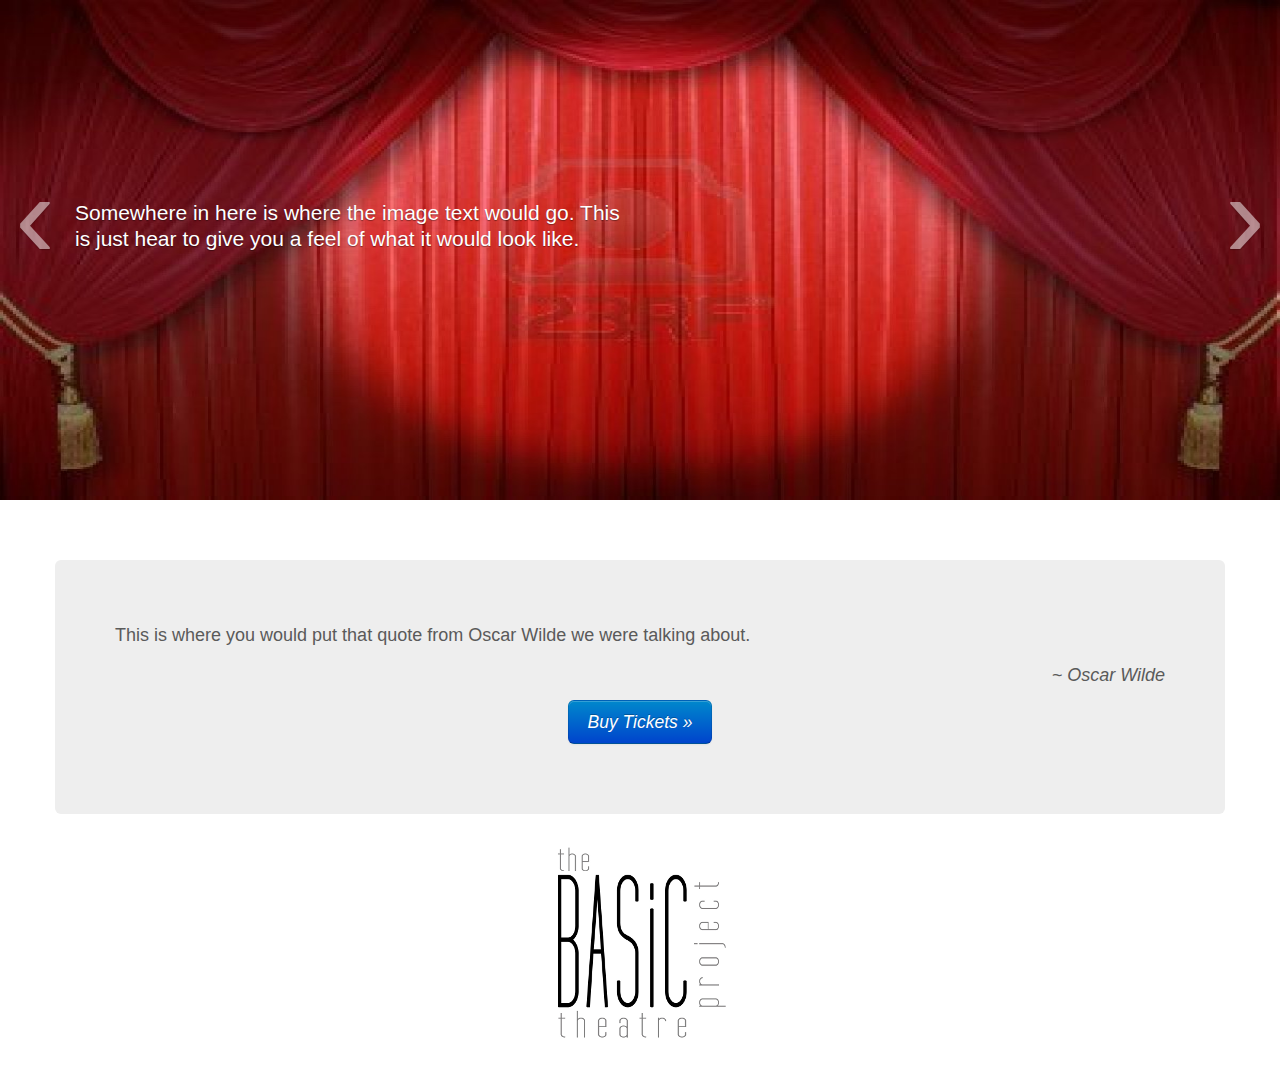
==== grossindecencypromo.html @ 5567c9bd "live promo page added." ====
<!DOCTYPE html>
<html lang="en">
  <head>
    <meta charset="utf-8">
    <title>Carousel Template &middot; Bootstrap</title>
    <meta name="viewport" content="width=device-width, initial-scale=1.0">
    <meta name="description" content="">
    <meta name="author" content="">

    <!-- Le styles -->
    <link href="css/bootstrap.css" rel="stylesheet">
    <link href="css/bootstrap-responsive.css" rel="stylesheet">
    <style>

    /* GLOBAL STYLES
    -------------------------------------------------- */
    /* Padding below the footer and lighter body text */

    body {
      padding-bottom: 40px;
      color: #5a5a5a;
    }



    /* CUSTOMIZE THE NAVBAR
    -------------------------------------------------- */

    /* Special class on .container surrounding .navbar, used for positioning it into place. */
    .navbar-wrapper {
      position: absolute;
      top: 0;
      left: 0;
      right: 0;
      z-index: 10;
      margin-top: 20px;
      margin-bottom: -90px; /* Negative margin to pull up carousel. 90px is roughly margins and height of navbar. */
    }
    .navbar-wrapper .navbar {

    }

    /* Remove border and change up box shadow for more contrast */
    .navbar .navbar-inner {
      border: 0;
      -webkit-box-shadow: 0 2px 10px rgba(0,0,0,.25);
         -moz-box-shadow: 0 2px 10px rgba(0,0,0,.25);
              box-shadow: 0 2px 10px rgba(0,0,0,.25);
    }

    /* Downsize the brand/project name a bit */
    .navbar .brand {
      padding: 14px 20px 16px; /* Increase vertical padding to match navbar links */
      font-size: 16px;
      font-weight: bold;
      text-shadow: 0 -1px 0 rgba(0,0,0,.5);
    }

    /* Navbar links: increase padding for taller navbar */
    .navbar .nav > li > a {
      padding: 15px 20px;
    }

    /* Offset the responsive button for proper vertical alignment */
    .navbar .btn-navbar {
      margin-top: 10px;
    }



    /* CUSTOMIZE THE CAROUSEL
    -------------------------------------------------- */

    /* Carousel base class */
    .carousel {
      margin-bottom: 60px;
    }

    .carousel .container {
      position: relative;
      z-index: 9;
    }

    .carousel-control {
      height: 80px;
      margin-top: 0;
      font-size: 120px;
      text-shadow: 0 1px 1px rgba(0,0,0,.4);
      background-color: transparent;
      border: 0;
      z-index: 10;
    }

    .carousel .item {
      height: 500px;
    }
    .carousel img {
      position: absolute;
      top: 0;
      left: 0;
      min-width: 100%;
      height: 500px;
    }

    .carousel-caption {
      background-color: transparent;
      position: static;
      max-width: 550px;
      padding: 0 20px;
      margin-top: 200px;
    }
    .carousel-caption h1,
    .carousel-caption .lead {
      margin: 0;
      line-height: 1.25;
      color: #fff;
      text-shadow: 0 1px 1px rgba(0,0,0,.4);
    }
    .carousel-caption .btn {
      margin-top: 10px;
    }



    /* MARKETING CONTENT
    -------------------------------------------------- */

    /* Center align the text within the three columns below the carousel */
    .marketing .span4 {
      text-align: center;
    }
    .marketing h2 {
      font-weight: normal;
    }
    .marketing .span4 p {
      margin-left: 10px;
      margin-right: 10px;
    }


    /* Featurettes
    ------------------------- */

    .featurette-divider {
      margin: 80px 0; /* Space out the Bootstrap <hr> more */
    }
    .featurette {
      padding-top: 120px; /* Vertically center images part 1: add padding above and below text. */
      overflow: hidden; /* Vertically center images part 2: clear their floats. */
    }
    .featurette-image {
      margin-top: -120px; /* Vertically center images part 3: negative margin up the image the same amount of the padding to center it. */
    }

    /* Give some space on the sides of the floated elements so text doesn't run right into it. */
    .featurette-image.pull-left {
      margin-right: 40px;
    }
    .featurette-image.pull-right {
      margin-left: 40px;
    }

    /* Thin out the marketing headings */
    .featurette-heading {
      font-size: 50px;
      font-weight: 300;
      line-height: 1;
      letter-spacing: -1px;
    }



    /* RESPONSIVE CSS
    -------------------------------------------------- */

    @media (max-width: 979px) {

      .container.navbar-wrapper {
        margin-bottom: 0;
        width: auto;
      }
      .navbar-inner {
        border-radius: 0;
        margin: -20px 0;
      }

      .carousel .item {
        height: 500px;
      }
      .carousel img {
        width: auto;
        height: 500px;
      }

      .featurette {
        height: auto;
        padding: 0;
      }
      .featurette-image.pull-left,
      .featurette-image.pull-right {
        display: block;
        float: none;
        max-width: 40%;
        margin: 0 auto 20px;
      }
    }


    @media (max-width: 767px) {

      .navbar-inner {
        margin: -20px;
      }

      .carousel {
        margin-left: -20px;
        margin-right: -20px;
      }
      .carousel .container {

      }
      .carousel .item {
        height: 300px;
      }
      .carousel img {
        height: 300px;
      }
      .carousel-caption {
        width: 65%;
        padding: 0 70px;
        margin-top: 100px;
      }
      .carousel-caption h1 {
        font-size: 30px;
      }
      .carousel-caption .lead,
      .carousel-caption .btn {
        font-size: 18px;
      }

      .marketing .span4 + .span4 {
        margin-top: 40px;
      }

      .featurette-heading {
        font-size: 30px;
      }
      .featurette .lead {
        font-size: 18px;
        line-height: 1.5;
      }

      .logo { 

      	padding-top: 50px;
      }

    }
    </style>

    <!-- HTML5 shim, for IE6-8 support of HTML5 elements -->
    <!--[if lt IE 9]>
      <script src="../assets/js/html5shiv.js"></script>
    <![endif]-->

    <!-- Fav and touch icons -->
    <link rel="apple-touch-icon-precomposed" sizes="144x144" href="../assets/ico/apple-touch-icon-144-precomposed.png">
    <link rel="apple-touch-icon-precomposed" sizes="114x114" href="../assets/ico/apple-touch-icon-114-precomposed.png">
      <link rel="apple-touch-icon-precomposed" sizes="72x72" href="../assets/ico/apple-touch-icon-72-precomposed.png">
                    <link rel="apple-touch-icon-precomposed" href="../assets/ico/apple-touch-icon-57-precomposed.png">
                                   <link rel="shortcut icon" href="../assets/ico/favicon.png">
  </head>

  <body>







    <!-- Carousel
    ================================================== -->
    <div id="myCarousel" class="carousel slide">
      <div class="carousel-inner">
        <div class="item active">
          <img src="img/theater1.jpg" alt="">
          <div class="container">
            <div class="carousel-caption">
              <p class="lead">Somewhere in here is where the image text would go. This is just hear to give you a feel of what it would look like.</p>

            </div>
          </div>
        </div>
        <div class="item">
          <img src="stock2.jpg" alt="">
          <div class="img/theater2">
            <div class="carousel-caption">
              <h1>Another example headline.</h1>
              <p class="lead">Cras justo odio, dapibus ac facilisis in, egestas eget quam. Donec id elit non mi porta gravida at eget metus. Nullam id dolor id nibh ultricies vehicula ut id elit.</p>

            </div>
          </div>
        </div>
        <div class="item">
          <img src="stock3.jpg" alt="">
          <div class="img/theater3">
            <div class="carousel-caption">
              <h1>One more for good measure.</h1>
              <p class="lead">Cras justo odio, dapibus ac facilisis in, egestas eget quam. Donec id elit non mi porta gravida at eget metus. Nullam id dolor id nibh ultricies vehicula ut id elit.</p>
            </div>
          </div>
        </div>
      </div>
      <a class="left carousel-control" href="#myCarousel" data-slide="prev">&lsaquo;</a>
      <a class="right carousel-control" href="#myCarousel" data-slide="next">&rsaquo;</a>
    </div><!-- /.carousel -->

    <div class="container">


      <div class="hero-unit">
        <p>This is where you would put that quote from Oscar Wilde we were talking about.</p>
        <p align="right"><i>~ Oscar Wilde</p>
        <p align="center"><a href="#" class="btn btn-primary btn-large">Buy Tickets &raquo;</a></p>
      </div>

    </div>

    <div class="logo" align="center">
   		 <img src="img/basic_logo.png">
	</div>


 


    <!-- Le javascript
    ================================================== -->
    <!-- Placed at the end of the document so the pages load faster -->
    <script src="js/jquery.js"></script>
    <script src="js/bootstrap-transition.js"></script>
    <script src="js/bootstrap-alert.js"></script>
    <script src="js/bootstrap-modal.js"></script>
    <script src="js/bootstrap-dropdown.js"></script>
    <script src="js/bootstrap-scrollspy.js"></script>
    <script src="js/bootstrap-tab.js"></script>
    <script src="js/bootstrap-tooltip.js"></script>
    <script src="js/bootstrap-popover.js"></script>
    <script src="js/bootstrap-button.js"></script>
    <script src="js/bootstrap-collapse.js"></script>
    <script src="js/bootstrap-carousel.js"></script>
    <script src="js/bootstrap-typeahead.js"></script>
    <script>
      !function ($) {
        $(function(){
          // carousel demo
          $('#myCarousel').carousel()
        })
      }(window.jQuery)
    </script>
    <script src="js/holder/holder.js"></script>
  </body>
</html>
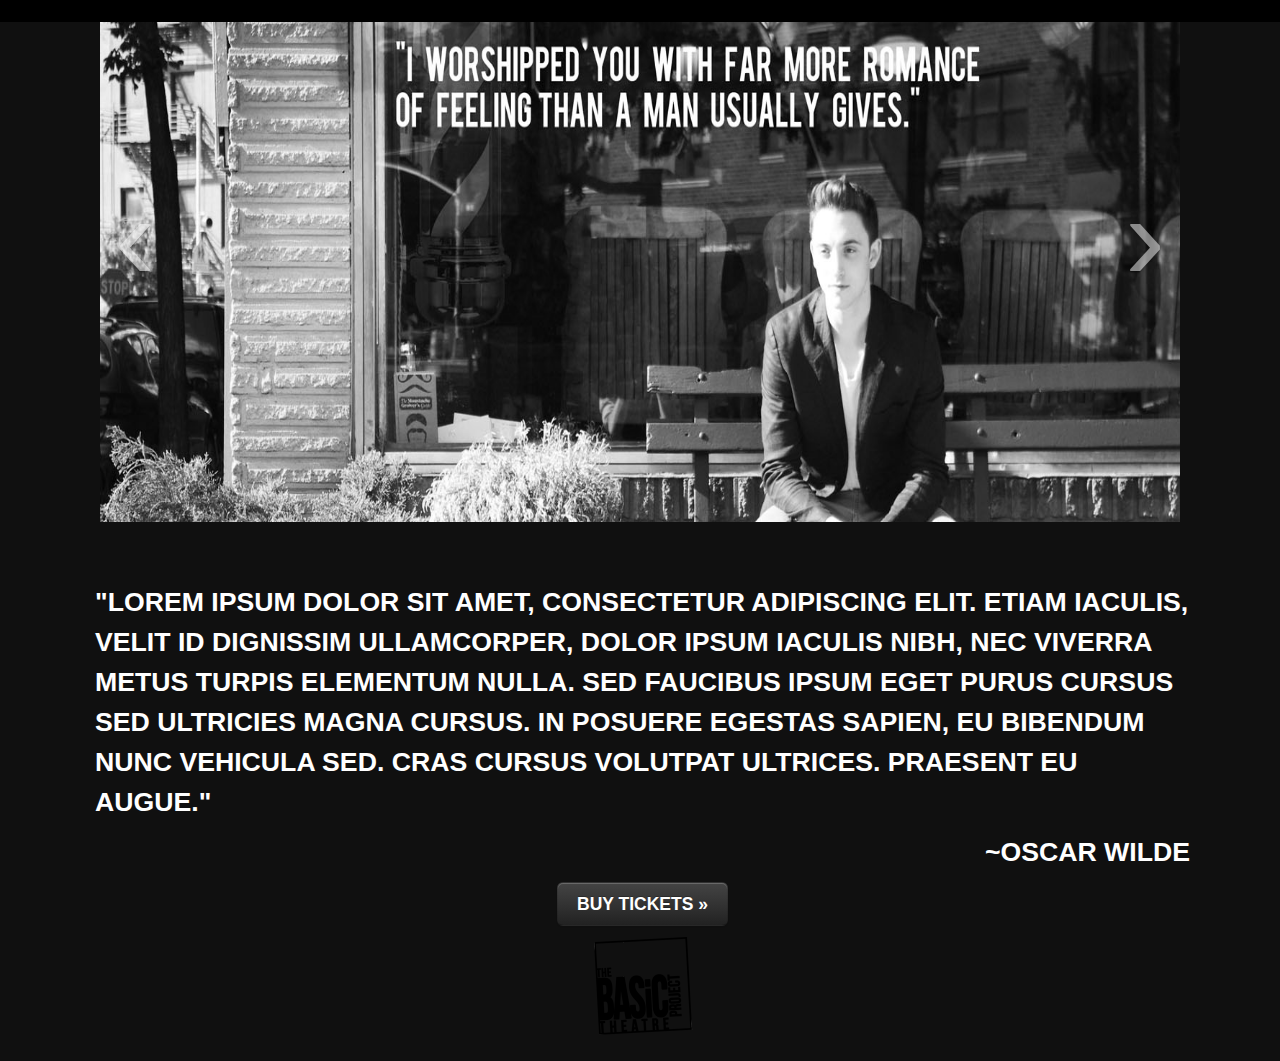
==== commit 41e7255b: "added promo" ====
--- a/grossindecencypromo.html
+++ b/grossindecencypromo.html
@@ -2,14 +2,19 @@
 <html lang="en">
   <head>
     <meta charset="utf-8">
-    <title>Carousel Template &middot; Bootstrap</title>
-    <meta name="viewport" content="width=device-width, initial-scale=1.0">
-    <meta name="description" content="">
-    <meta name="author" content="">
+    <title>GROSS INDECENCY</title>
+  <META name="keywords" lang="en-us" 
+         content="theatre, company, NYC, new york city, new, york, city, basic, project">
+     <meta name="viewport" content="width=device-width, initial-scale=1.0">
+  <META name="author" content="Chris Gaughan">
+  <META name="copyright" content="&copy; The BASiC Theatre Project">
 
     <!-- Le styles -->
     <link href="css/bootstrap.css" rel="stylesheet">
     <link href="css/bootstrap-responsive.css" rel="stylesheet">
+  <script src="http://code.jquery.com/jquery-1.9.1.min.js"></script>
+  <script src="https://github.com/twitter/bootstrap/blob/master/js/bootstrap-carousel.js"></script>
+  <script src="js/bootstrap.min.js"></script>
     <style>
 
     /* GLOBAL STYLES
@@ -18,62 +23,29 @@
 
     body {
       padding-bottom: 40px;
-      color: #5a5a5a;
-    }
-
-
-
-    /* CUSTOMIZE THE NAVBAR
-    -------------------------------------------------- */
-
-    /* Special class on .container surrounding .navbar, used for positioning it into place. */
-    .navbar-wrapper {
-      position: absolute;
-      top: 0;
-      left: 0;
-      right: 0;
-      z-index: 10;
-      margin-top: 20px;
-      margin-bottom: -90px; /* Negative margin to pull up carousel. 90px is roughly margins and height of navbar. */
-    }
-    .navbar-wrapper .navbar {
-
-    }
-
-    /* Remove border and change up box shadow for more contrast */
-    .navbar .navbar-inner {
-      border: 0;
-      -webkit-box-shadow: 0 2px 10px rgba(0,0,0,.25);
-         -moz-box-shadow: 0 2px 10px rgba(0,0,0,.25);
-              box-shadow: 0 2px 10px rgba(0,0,0,.25);
-    }
-
-    /* Downsize the brand/project name a bit */
-    .navbar .brand {
-      padding: 14px 20px 16px; /* Increase vertical padding to match navbar links */
-      font-size: 16px;
-      font-weight: bold;
-      text-shadow: 0 -1px 0 rgba(0,0,0,.5);
-    }
-
-    /* Navbar links: increase padding for taller navbar */
-    .navbar .nav > li > a {
-      padding: 15px 20px;
-    }
-
-    /* Offset the responsive button for proper vertical alignment */
-    .navbar .btn-navbar {
-      margin-top: 10px;
-    }
-
-
-
-    /* CUSTOMIZE THE CAROUSEL
+      
+      background-color: #101010  ;
+      color: white;
+
+
+
+
+    }
+
+
+
+
+
+
+    /* Carousel
     -------------------------------------------------- */
 
     /* Carousel base class */
     .carousel {
       margin-bottom: 60px;
+      margin-left: 100px;
+      margin-right: 100px;
+      height:70%;
     }
 
     .carousel .container {
@@ -120,53 +92,58 @@
       margin-top: 10px;
     }
 
-
-
-    /* MARKETING CONTENT
-    -------------------------------------------------- */
-
-    /* Center align the text within the three columns below the carousel */
-    .marketing .span4 {
-      text-align: center;
-    }
-    .marketing h2 {
-      font-weight: normal;
-    }
-    .marketing .span4 p {
-      margin-left: 10px;
-      margin-right: 10px;
-    }
-
-
-    /* Featurettes
-    ------------------------- */
-
-    .featurette-divider {
-      margin: 80px 0; /* Space out the Bootstrap <hr> more */
-    }
-    .featurette {
-      padding-top: 120px; /* Vertically center images part 1: add padding above and below text. */
-      overflow: hidden; /* Vertically center images part 2: clear their floats. */
-    }
-    .featurette-image {
-      margin-top: -120px; /* Vertically center images part 3: negative margin up the image the same amount of the padding to center it. */
-    }
-
-    /* Give some space on the sides of the floated elements so text doesn't run right into it. */
-    .featurette-image.pull-left {
-      margin-right: 40px;
-    }
-    .featurette-image.pull-right {
-      margin-left: 40px;
-    }
-
-    /* Thin out the marketing headings */
-    .featurette-heading {
-      font-size: 50px;
-      font-weight: 300;
-      line-height: 1;
-      letter-spacing: -1px;
-    }
+  #logo{
+
+      position: absolute;
+      align:center;
+      margin-top: 40px;
+      margin-bottom: 40px;
+
+      
+      
+
+
+  }
+
+  .message{
+  width:50%
+
+    opacity: .9;
+    font-weight:bold;
+    font-size: 20pt;
+    text-transform:uppercase;
+    line-height:150%;
+    margin-left: 40px;
+    margin-right:90px;
+    position:absolute;
+    padding-bottom: 25px;
+
+
+  }
+
+  #button-div
+  {
+    padding-top:50px;
+
+  }
+
+  #top-bar
+  {
+    height:10px;
+    margin-left: 40px;
+    margin-right:90px;
+    background-color: black;
+    position:absolute;
+
+
+  }
+
+
+
+
+
+
+
 
 
 
@@ -189,7 +166,7 @@
       }
       .carousel img {
         width: auto;
-        height: 500px;
+        height: 450px;
       }
 
       .featurette {
@@ -220,10 +197,10 @@
 
       }
       .carousel .item {
-        height: 300px;
+        height: 275px;
       }
       .carousel img {
-        height: 300px;
+        height: 275px;
       }
       .carousel-caption {
         width: 65%;
@@ -250,17 +227,12 @@
         line-height: 1.5;
       }
 
-      .logo { 
-
-      	padding-top: 50px;
-      }
-
     }
     </style>
 
     <!-- HTML5 shim, for IE6-8 support of HTML5 elements -->
     <!--[if lt IE 9]>
-      <script src="../assets/js/html5shiv.js"></script>
+      <script src="js/html5shiv.js"></script>
     <![endif]-->
 
     <!-- Fav and touch icons -->
@@ -275,64 +247,113 @@
 
 
 
+    <div style="background-color:black; align:center"; top=50px; bottom=100px, height=100%>
+      <table height="100%">
+        <td width="60px" valign="top" align="center" >
+         <div class="PageLine2V">&nbsp;</div>
+        </td>
+      </table>
+    </div>
 
 
 
 
     <!-- Carousel
     ================================================== -->
+
     <div id="myCarousel" class="carousel slide">
       <div class="carousel-inner">
         <div class="item active">
-          <img src="img/theater1.jpg" alt="">
-          <div class="container">
-            <div class="carousel-caption">
-              <p class="lead">Somewhere in here is where the image text would go. This is just hear to give you a feel of what it would look like.</p>
-
-            </div>
-          </div>
-        </div>
-        <div class="item">
-          <img src="stock2.jpg" alt="">
-          <div class="img/theater2">
-            <div class="carousel-caption">
-              <h1>Another example headline.</h1>
-              <p class="lead">Cras justo odio, dapibus ac facilisis in, egestas eget quam. Donec id elit non mi porta gravida at eget metus. Nullam id dolor id nibh ultricies vehicula ut id elit.</p>
-
-            </div>
-          </div>
-        </div>
-        <div class="item">
-          <img src="stock3.jpg" alt="">
-          <div class="img/theater3">
-            <div class="carousel-caption">
-              <h1>One more for good measure.</h1>
-              <p class="lead">Cras justo odio, dapibus ac facilisis in, egestas eget quam. Donec id elit non mi porta gravida at eget metus. Nullam id dolor id nibh ultricies vehicula ut id elit.</p>
-            </div>
-          </div>
-        </div>
+          <img src="img/banner1copy.jpg" alt="">
+          <div class="container">
+            <div class="carousel-caption">
+
+
+            </div>
+          </div>
+        </div>
+        <div class="item">
+          <img src="img/banner2copy.png" alt="">
+          <div class="container">
+            <div class="carousel-caption">
+              <h1></h1>
+              <p class="lead"></p>
+
+            </div>
+          </div>
+        </div>
+        <div class="item">
+          <img src="img/banner3copy.png" alt="">
+          <div class="container">
+            <div class="carousel-caption">
+
+            </div>
+          </div>
+        </div>
+        <div class="item">
+          <img src="img/banner4copy.png" alt="">
+          <div class="container">
+            <div class="carousel-caption">
+
+            </div>
+          </div>
+        </div>
+        <div class="item">
+          <img src="img/banner5copy.PNG" alt="">
+          <div class="container">
+            <div class="carousel-caption">
+
+            </div>
+          </div>
+        </div>
+        <div class="item">
+          <img src="img/banner6copy.png" alt="">
+          <div class="container">
+            <div class="carousel-caption">
+
+            </div>
+          </div>
+        </div>
+
       </div>
       <a class="left carousel-control" href="#myCarousel" data-slide="prev">&lsaquo;</a>
       <a class="right carousel-control" href="#myCarousel" data-slide="next">&rsaquo;</a>
     </div><!-- /.carousel -->
 
-    <div class="container">
-
-
-      <div class="hero-unit">
-        <p>This is where you would put that quote from Oscar Wilde we were talking about.</p>
-        <p align="right"><i>~ Oscar Wilde</p>
-        <p align="center"><a href="#" class="btn btn-primary btn-large">Buy Tickets &raquo;</a></p>
+
+      <div class="container">
+
+
+      <div class="message" >
+        <p>"Lorem ipsum dolor sit amet, consectetur adipiscing elit. Etiam iaculis, velit id dignissim ullamcorper, dolor ipsum iaculis nibh, nec viverra metus turpis elementum nulla. Sed faucibus ipsum eget purus cursus sed ultricies magna cursus. In posuere egestas sapien, eu bibendum nunc vehicula sed. Cras cursus volutpat ultrices. Praesent eu augue."</p>
+        <p align="right">~Oscar Wilde</p>
+        <div class="button-div">
+         <p align="center"><a href="http://www.theatermania.com/new-york-city-theater/shows/gayfest-nyc_199734/tickets/" class="btn btn-inverse btn-large" background-color=grey>Buy Tickets &raquo;</a></p>
       </div>
-
+         <div class="logo" align="center">
+            <a href="http://basictheatreproject.com/">
+             <img src= "img/basic-logo-200.png" width="100" height="100">
+             </a>
     </div>
-
-    <div class="logo" align="center">
-   		 <img src="img/basic_logo.png">
-	</div>
-
-
- 
+      </div>
+
+
+
+  </div>
+
+
+
+
+
+
+
+
+
+
+
+
+
+
 
 
     <!-- Le javascript
